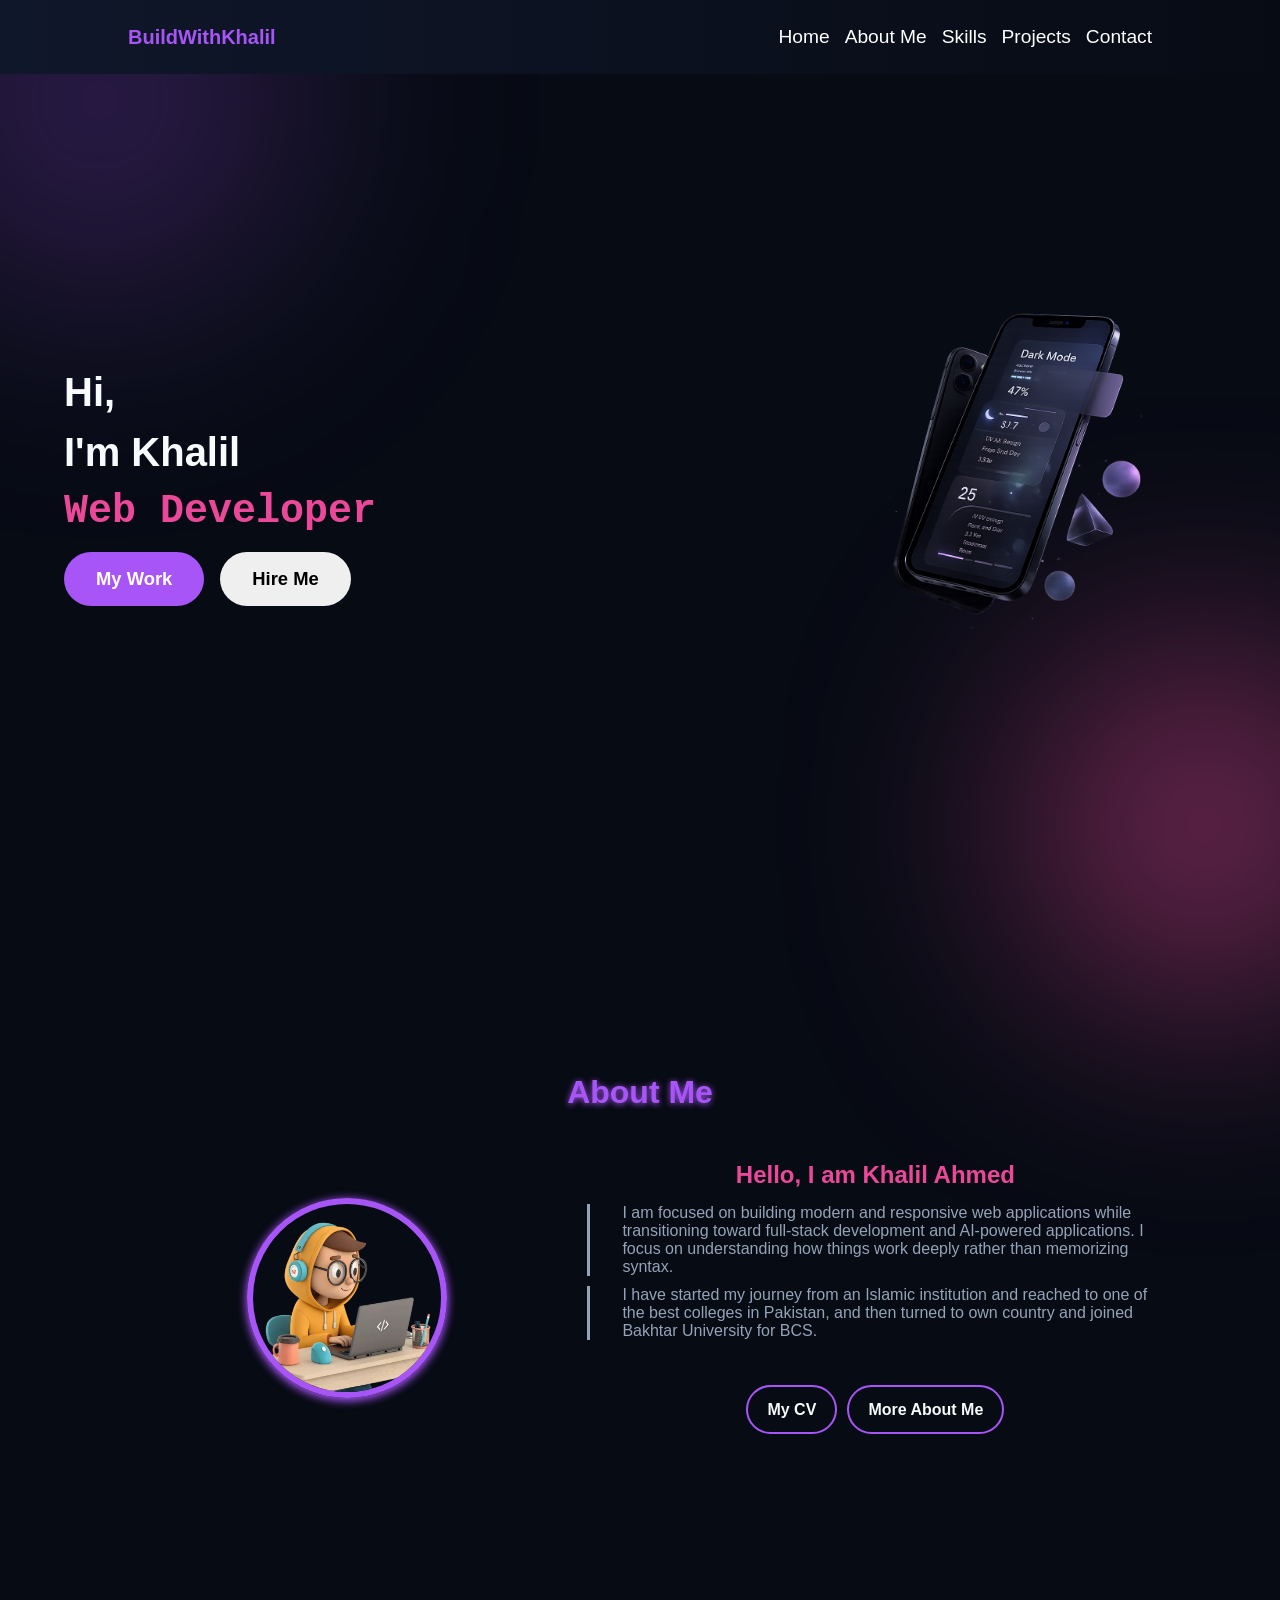
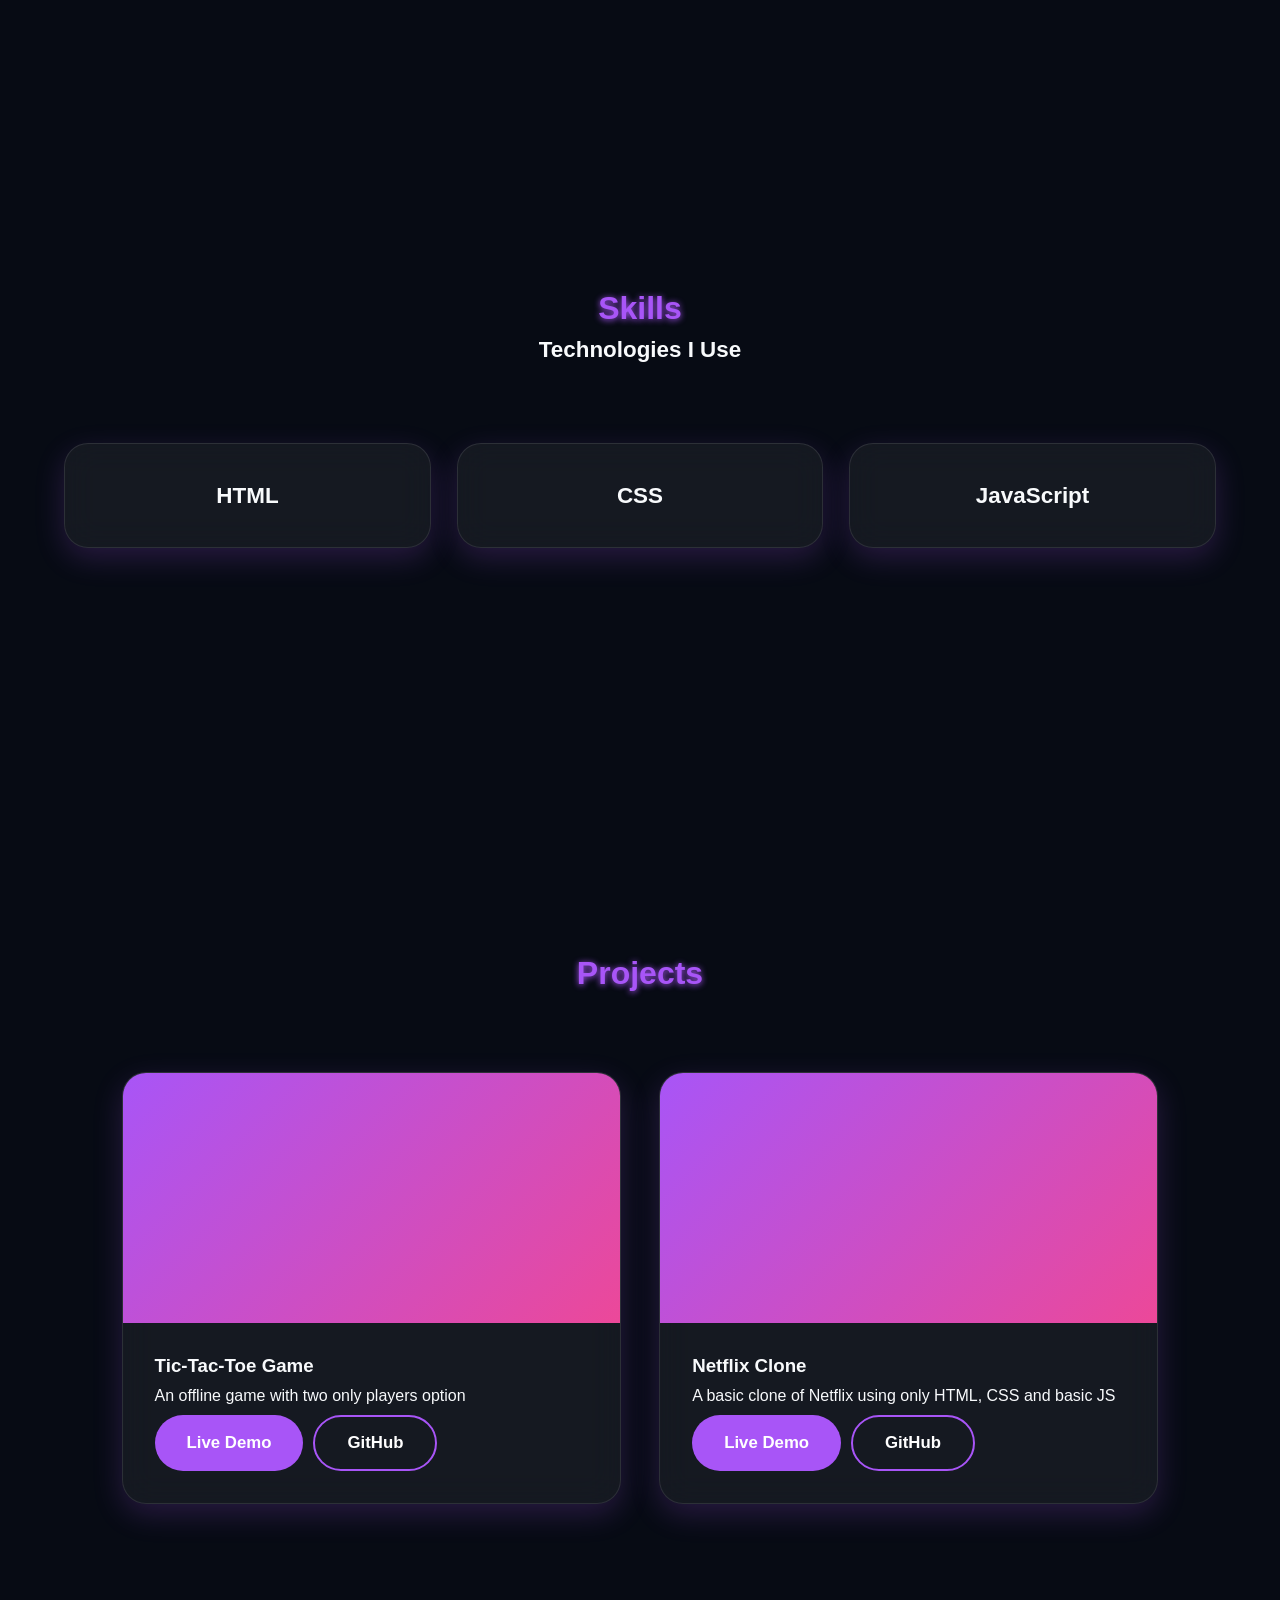
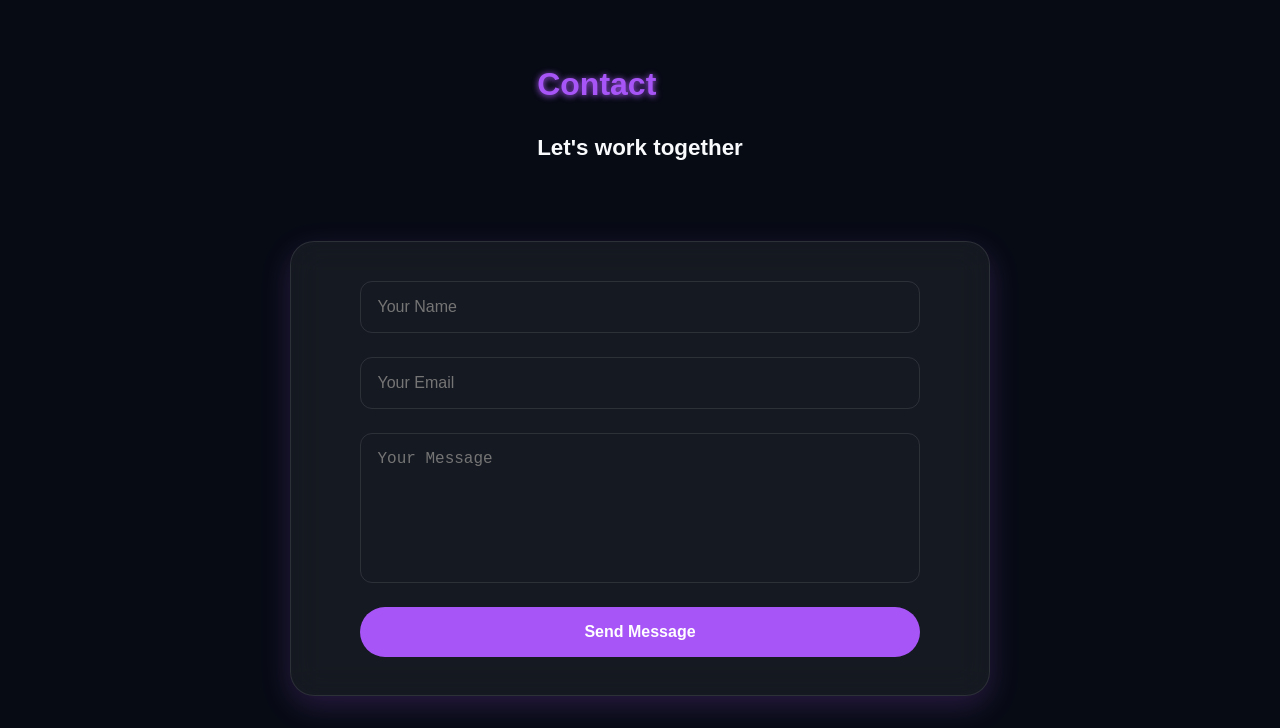
==== index.html @ 0a4b94e4 "Initial commit" ====
<!doctype html>
<html lang="en">
  <head>
    <meta charset="UTF-8" />
    <meta name="viewport" content="width=device-width, initial-scale=1.0" />
    <title>BuildWithKhalil</title>
    <link rel="stylesheet" href="style.css" />
    <link rel="stylesheet" href="utilities.css" />
    <script src="script.js" defer></script>
  </head>
  <body>
    <!-- Background Effects -->
    <div class="bg-orb orb-1"></div>
    <div class="bg-orb orb-2"></div>

    <!-- Navbar -->
    <nav>
      <div class="nav-container">
        <a href="#" class="logo">BuildWithKhalil</a>
        <div class="nav-links">
          <a href="#home">Home</a>
          <a href="#about">About Me</a>
          <a href="#skills">Skills</a>
          <a href="#projects">Projects</a>
          <a href="#contact">Contact</a>
        </div>
      </div>
    </nav>

    <!-- Hero Section -->
    <header class="hero-section section" id="home">
      <div id="heroTexts" class="hero-texts reveal-left">
        <h1>Hi,</h1>
        <h1>I'm Khalil</h1>
        <h1 class="developer">Web Developer</h1>
        <div class="hero-btns">
          <button id="myWorkBtn" type="button" class="btn primary-btn">
            My Work
          </button>
          <button id="hireMeBtn" type="button" class="btn outline-btn">
            Hire Me
          </button>
        </div>
      </div>
      <div class="hero-visuals">
        <figure id="heroImage" class="hero-image floating">
          <img src="assets/hero-mobile.png" alt="Phone-Mockup" />
        </figure>
      </div>
    </header>

    <main>
      <!-- About Section -->
      <section class="about-section section" id="about">
        <h1 class="section-title">About Me</h1>
        <div class="about-materials">
          <figure id="aboutImage" class="about-image">
            <img src="assets/animeprogrammer.webp" alt="My Photo" />
          </figure>
          <div id="aboutTexts" class="about-text">
            <h2>Hello, I am Khalil Ahmed</h2>
            <div class="about-para">
              <p>
                I am focused on building modern and responsive web applications
                while transitioning toward full-stack development and AI-powered
                applications. I focus on understanding how things work deeply
                rather than memorizing syntax.
              </p>
              <p>
                I have started my journey from an Islamic institution and
                reached to one of the best colleges in Pakistan, and then turned
                to own country and joined Bakhtar University for BCS.
              </p>
            </div>
            <div class="about-btns">
              <button class="myCV btn"><a href="#">My CV</a></button>
              <button class="moreAboutMe btn">
                <a href="#">More About Me</a>
              </button>
            </div>
          </div>
        </div>
      </section>

      <!-- Skills Section -->
      <section class="skills-section section" id="skills">
        <div class="skills-titles">
          <h1 class="section-title skill-section-title" id="skillSectionTitle">
            Skills
          </h1>
          <h2>Technologies I Use</h2>
        </div>
        <div class="skills-cards-container">
          <div class="glass-card skill-card"><h3>HTML</h3></div>
          <div class="glass-card skill-card"><h3>CSS</h3></div>
          <div class="glass-card skill-card"><h3>JavaScript</h3></div>
        </div>
      </section>

      <!-- Project Section -->
      <section class="project-section section" id="projects">
        <h1 class="section-title">Projects</h1>
        <div class="project-card-container">
          <!-- card-1 -->
          <article class="glass-card project-card">
            <figure class="project-image"></figure>
            <div class="project-content">
              <h3>Tic-Tac-Toe Game</h3>
              <p>An offline game with two only players option</p>
              <div class="project-buttons">
                <button class="btn primary-btn">Live Demo</button>
                <button class="btn secondary-btn">GitHub</button>
              </div>
            </div>
          </article>
          <!-- card-2 -->
          <article class="glass-card project-card">
            <figure class="project-image"></figure>
            <div class="project-content">
              <h3>Netflix Clone</h3>
              <p>A basic clone of Netflix using only HTML, CSS and basic JS</p>
              <div class="project-buttons">
                <button class="btn primary-btn">Live Demo</button>
                <button class="btn secondary-btn">GitHub</button>
              </div>
            </div>
          </article>
        </div>
      </section>

      <!-- Contact Section -->
      <section class="contact-section section" id="contact">
        <div class="contact-titles">
          <h1 class="section-title">Contact</h1>
          <h2>Let's work together</h2>
        </div>
        <form
          action="https://formspree.io/f/mvkpdlav"
          method="post"
          class="contact-form glass-card"
          id="contactForm"
        >
          <input name="name" type="text" placeholder="Your Name" required />
          <input name="email" type="email" placeholder="Your Email" required />
          <textarea
            name="message"
            placeholder="Your Message"
            required
          ></textarea>
          <input
            type="hidden"
            name="subject"
            value="new message from my portfolio"
          />
          <button type="submit" class="btn primary-btn" id="sendBtn">
            Send Message
          </button>
        </form>
      </section>
    </main>

    <!-- Footer -->
    <footer></footer>
  </body>
</html>
---- style.css ----
:root {
  --primary-bg: #070b14;
  --secondary-bg: #0f172a;
  --surface: rgba(255, 255, 255, 0.06);
  --primary: #a855f7;
  --primary-hover: #7521c4;
  --secondary: #ec4899;
  --primary-text: #f8fafc;
  --secondary-text: #94a3b8;
  --border: rgba(255, 255, 255, 0.1);
  --shadow: 0 10px 30px rgba(168, 85, 247, 0.2);
  --blur: blur(16px);
  --transition: 0.4s cubic-bezier(0.175, 0.885, 0.32, 1.275);
}

* {
  padding: 0;
  margin: 0;
  box-sizing: border-box;
}

html {
  scroll-behavior: smooth;
}

body {
  background-color: var(--primary-bg);
  color: var(--primary-text);
  font-family: Arial, Helvetica, sans-serif;
  overflow-x: hidden;
}

.bg-orb {
  position: fixed;
  border-radius: 50%;
  filter: blur(120px);
  z-index: -1;
}
.orb-1 {
  width: 400px;
  height: 400px;
  background: rgba(168, 85, 247, 0.25);
  top: -100px;
  left: -100px;
}
.orb-2 {
  width: 350px;
  height: 350px;
  background: rgba(236, 72, 153, 0.5);
  bottom: -100px;
  right: -100px;
}

/* Nav-bar */
nav {
  width: 100%;
  position: sticky;
  top: 0;
  z-index: 999;
  background: linear-gradient(to left, var(--primary-bg), var(--secondary-bg));
  backdrop-filter: var(--blur);
}
.nav-container {
  width: min(1200px, 90%);
  margin-inline: auto;
  padding: 1rem 0;
  display: flex;
  align-items: center;
  justify-content: space-between;
}
.logo {
  text-decoration: none;
  font-size: 1.05rem;
  font-weight: 500;
  color: var(--primary);
}
.nav-links {
  font-size: 1rem;
  display: flex;
  gap: 6px;
}
.nav-links a {
  color: white;
  text-decoration: none;
  transition: var(--transition);
}
nav .nav-links a:hover {
  color: var(--primary);
}

/* header {
  background:
    radial-gradient(circle at 0% 0%, var(--secondary-bg), transparent 20%),
    radial-gradient(circle at 100% 50%, var(--secondary-bg), transparent 35%),
    linear-gradient(135deg, #0b0b12, #0a0a18);
} */

/* Hero-Section */
.hero-section {
  min-height: calc(100vh - 80px);
  display: flex;
  flex-direction: column;
  align-items: center;
  justify-content: space-between;
  gap: clamp(2rem, 6vw, 6rem);
}
.hero-texts {
  opacity: 0;
  transform: translateX(-120px);
  transition: 1s ease;
}
.hero-texts.active {
  opacity: 1;
  transform: translateX(0);
}
.hero-texts h1 {
  font-size: clamp(2.5rem, 3vw, 4rem);
  line-height: 1.5;
}
.hero-texts .developer {
  font-family: "Courier New", Courier, monospace;
  color: var(--secondary);
}

.hero-btns {
  margin-top: 10px;
  display: flex;
  gap: 1rem;
}

.hero-visuals {
  flex: 0 1 clamp(260px, 35vw, 400px);
}
.hero-image {
  width: 100%;
  margin: 0;
}
.hero-image img {
  display: block;
  width: 100%;
  height: auto;
}

.hero-image.active {
  opacity: 1;
  transform: translateX(0);
}

main {
  display: flex;
  align-items: center;
  justify-content: center;
  flex-direction: column;
}

/* About Section */
.about-section {
  min-height: 90vh;
  /* background: linear-gradient(
    45deg,
    var(--secondary-bg),
    var(--primary-bg),
    var(--primary-bg)
  ); */
  display: flex;
  align-items: center;
  justify-content: center;
  flex-direction: column;
  gap: 30px;
}
.about-section .about-materials {
  width: 100%;
  display: flex;
  align-items: center;
  justify-content: center;
  flex-direction: column;
  gap: 10px;
}
.about-materials .about-image {
  width: 100%;
  display: flex;
  align-items: center;
  justify-content: center;
  transform: translateX(-100px);
  opacity: 0;
  transition: 1s ease;
}
.about-materials .about-image.active {
  opacity: 1;
  transform: translateX(0);
}
.about-image img {
  border: 6px solid var(--primary);
  border-radius: 50%;
  width: 200px;
  height: 200px;
  box-shadow: 0px 2px 8px 1px var(--primary);
}
.about-materials .about-text {
  width: 50%;
  padding-top: 25px;
  display: flex;
  flex-direction: column;
  align-items: center;
  justify-content: center;
  gap: 15px;
  transform: translateX(100px);
  opacity: 0;
  transition: 1s ease;
}
.about-text.active {
  opacity: 1;
  transform: translateX(0);
}
.about-text h2 {
  color: var(--secondary);
  display: flex;
  align-items: center;
  justify-content: center;
  flex-direction: column;
}
.about-text .about-para {
  display: flex;
  align-items: center;
  justify-content: center;
  flex-direction: column;
  gap: 10px;
}
.about-text .about-para p {
  color: var(--secondary-text);
  align-self: flex-start;
  padding-left: 2rem;
  border-left: 3px solid var(--secondary-text);
}
.about-text .about-btns {
  width: 100%;
  padding-top: 30px;
  display: flex;
  align-items: center;
  justify-content: center;
  gap: 10px;
  flex-direction: column;
}
.about-btns button {
  padding: 0.8rem 1.19rem;
  border: 2px solid var(--primary);
  background-color: transparent;
}
.about-btns button:hover {
  background-color: rgba(168, 85, 247, 0.1);
}
.about-btns button a {
  text-decoration: none;
  font-size: 1rem;
  color: var(--primary-text);
  font-weight: bold;
}

/* Skills Section */
.skills-section {
  min-height: 90vh;
  display: flex;
  align-items: center;
  justify-content: center;
  gap: 5rem;
  flex-direction: column;
}
.skills-titles {
  display: flex;
  align-items: center;
  justify-content: center;
  flex-direction: column;
  gap: 10px;
}
.skills-section h2 {
  font-weight: bolder;
  font-size: 1.4rem;
}

.skills-cards-container {
  width: 100%;
  display: grid;
  grid-template-columns: repeat(3, 1fr);
  gap: clamp(1rem, 2vw, 2rem);
}
.skill-card {
  text-align: center;
  font-size: 1.2rem;
  font-weight: 600;
  padding: clamp(1rem, 3vw, 3rem);
  transition: 0.4s ease;
}
.skill-card:hover {
  transform: translateY(-10px);
}

/* Projects Section */
.project-section {
  min-height: 90vh;
  display: flex;
  align-items: center;
  justify-content: center;
  flex-direction: column;
  gap: 5rem;
}
.project-card-container {
  width: 90%;
  display: grid;
  gap: clamp(1rem, 3vw, 3rem);
}
.project-card {
  overflow: hidden;
}
.project-card-container figure {
  background: linear-gradient(135deg, var(--primary), var(--secondary));
  height: 250px;
}
.project-content {
  padding: 2rem;
  display: flex;
  justify-content: center;
  gap: 10px;
  flex-direction: column;
}
.project-buttons {
  display: flex;
  gap: 10px;
}

/* Contact Section */
.contact-section {
  display: flex;
  align-items: center;
  justify-content: center;
  flex-direction: column;
  gap: 5rem;
}
.contact-titles {
  display: flex;
  flex-direction: column;
  gap: 2rem;
}
.contact-titles h2 {
  font-size: 1.4rem;
  font-weight: bolder;
}
.contact-form {
  width: min(700px, 100%);
  margin-inline: auto;
  display: flex;
  align-items: center;
  justify-content: center;
  flex-direction: column;
  gap: 1.5rem;
  padding: clamp(2rem, 3vw, 3rem);
}
.contact-form input,
textarea {
  font-size: 1rem;
  width: 90%;
  background: transparent;
  border: 1px solid var(--border);
  padding: 1rem;
  border-radius: 12px;
  color: var(--primary-text);
}
.contact-form textarea {
  min-height: 150px;
  resize: none;
}
.contact-form button {
  width: 90%;
  font-size: 1rem;
}

/* Tablets */
@media screen and (452px <= width <= 768px) {
  /* navbar */
  .nav-container {
    padding: 1.2rem 5%;
  }
  .logo {
    font-size: 1.1rem;
    font-weight: 600;
  }
  .nav-links {
    font-size: 1.05rem;
    display: flex;
    gap: 10px;
  }
  /* hero */
  .hero-btns button {
    font-size: 1.05rem;
  }
  .hero-image {
    height: 480px;
    width: 340px;
  }
  .hero-image img {
    height: 100%;
    width: 100%;
  }
}
/* Laptops */
@media screen and (769px <= width <= 1024px) {
  body {
    background-color: var(--primary-bg);
    color: var(--primary-text);
    font-family: Arial, Helvetica, sans-serif;
    overflow-x: visible;
  }
  .nav-container {
    padding: 1.4rem 5%;
  }
  .logo {
    font-size: 1.2rem;
    font-weight: 650;
  }
  .nav-links {
    font-size: 1.1rem;
    display: flex;
    gap: 12px;
  }

  /* Hero-Section */
  .hero-section {
    display: flex;
    flex-direction: row;
    align-items: center;
    justify-content: space-evenly;
  }
  .hero-texts {
    font-size: 1.1rem;
    flex: 1;
    min-width: 0;
  }
  .hero-btns button {
    font-size: 1.1rem;
  }
  .hero-visuals {
    flex: 0 1 clamp(260px, 35vw, 400px);
  }
  .hero-image {
    width: 100%;
    margin: 0;
  }
  .hero-image img {
    display: block;
    width: 100%;
    height: auto;
  }
  /* About Section */
  .about-section {
    min-height: 80vh;
  }
  .section-title {
    font-size: 2.1rem;
  }
  .about-section .about-materials {
    width: 100%;
    padding-top: 20px;
    display: flex;
    align-items: center;
    justify-content: center;
    flex-direction: row;
  }
  .about-materials .about-image {
    width: 40%;
    /* height: 60%; */
    display: flex;
    align-items: center;
    justify-content: center;
    /* transform: translateX(-100px);
    opacity: 0;
    animation: 5s ease; */
  }
  .about-materials .about-text {
    width: 50%;
    /* height: 60%; */
    display: flex;
    flex-direction: column;
    align-items: center;
    justify-content: center;
    gap: 15px;
  }
  .about-text .about-btns {
    flex-direction: row;
  }
  /* Project section */
  .project-card-container {
    grid-template-columns: repeat(2, 1fr);
  }
}
/* Screens */
@media screen and (width >= 1025px) {
  .nav-container {
    padding: 1.6rem 5%;
  }
  .logo {
    font-size: 1.25rem;
    font-weight: 700;
  }
  .nav-links {
    font-size: 1.2rem;
    display: flex;
    gap: 15px;
  }
  /* Hero-Section */
  .hero-section {
    max-height: 100vh;
    width: 100%;
    display: flex;
    flex-direction: row;
    justify-content: space-evenly;
  }

  .hero-texts {
    font-size: 1.2rem;
    flex: 1;
    min-width: 0;
  }
  .hero-btns button {
    font-size: 1.15rem;
  }
  .hero-image {
    width: 100%;
    margin: 0;
  }
  .hero-image img {
    display: block;
    width: 100%;
    height: auto;
  }
  /* About Section */
  .about-section {
    min-height: 80vh;
  }
  .section-title {
    font-size: 2.1rem;
  }
  .about-section .about-materials {
    width: 100%;
    padding-top: 20px;
    display: flex;
    align-items: center;
    justify-content: center;
    flex-direction: row;
  }
  .about-materials .about-image {
    width: 40%;
    display: flex;
    align-items: center;
    justify-content: center;
    /* transform: translateX(-100px);
    opacity: 0;
    animation: 5s ease; */
  }
  .about-materials .about-text {
    padding-top: 0;
    width: 50%;
    display: flex;
    flex-direction: column;
    align-items: center;
    justify-content: center;
    gap: 15px;
  }
  .about-text .about-btns {
    flex-direction: row;
  }
  /* Project section */
  .project-card-container {
    grid-template-columns: repeat(2, 1fr);
  }
}
---- utilities.css ----
.section {
  width: min(1200px, 90%);
  padding: 2rem 0;
  margin-inline: auto;
}

/* Buttons */
.btn {
  cursor: pointer;
  border: none;
  padding: 1rem 2rem;
  border-radius: 999px;
  font-size: 1.05rem;
  font-weight: 600;
  transition: var(--transition);
}
.primary-btn {
  background-color: var(--primary);
  color: white;
}
.primary-btn:hover {
  background-color: var(--primary-hover);
  transform: translateY(-4px);
}
.secondary-btn {
  border: 2px solid var(--primary);
  background-color: transparent;
  color: white;
}
.secondary-btn:hover {
  background-color: rgba(168, 85, 247, 0.1);
}

/* Section Titles */
.section-title {
  color: var(--primary);
  font-size: 2em;
  text-shadow: 0px 1px 6px var(--primary);
}

/* Glass Cards */
.glass-card {
  background-color: var(--surface);
  border: 1px solid var(--border);
  backdrop-filter: var(--blur);
  box-shadow: var(--shadow);
  border-radius: 24px;
  transform: translateY(100px);
  opacity: 0;
  transition: all 2s ease;
}
.glass-card.active {
  transform: translateY(0);
  opacity: 1;
}
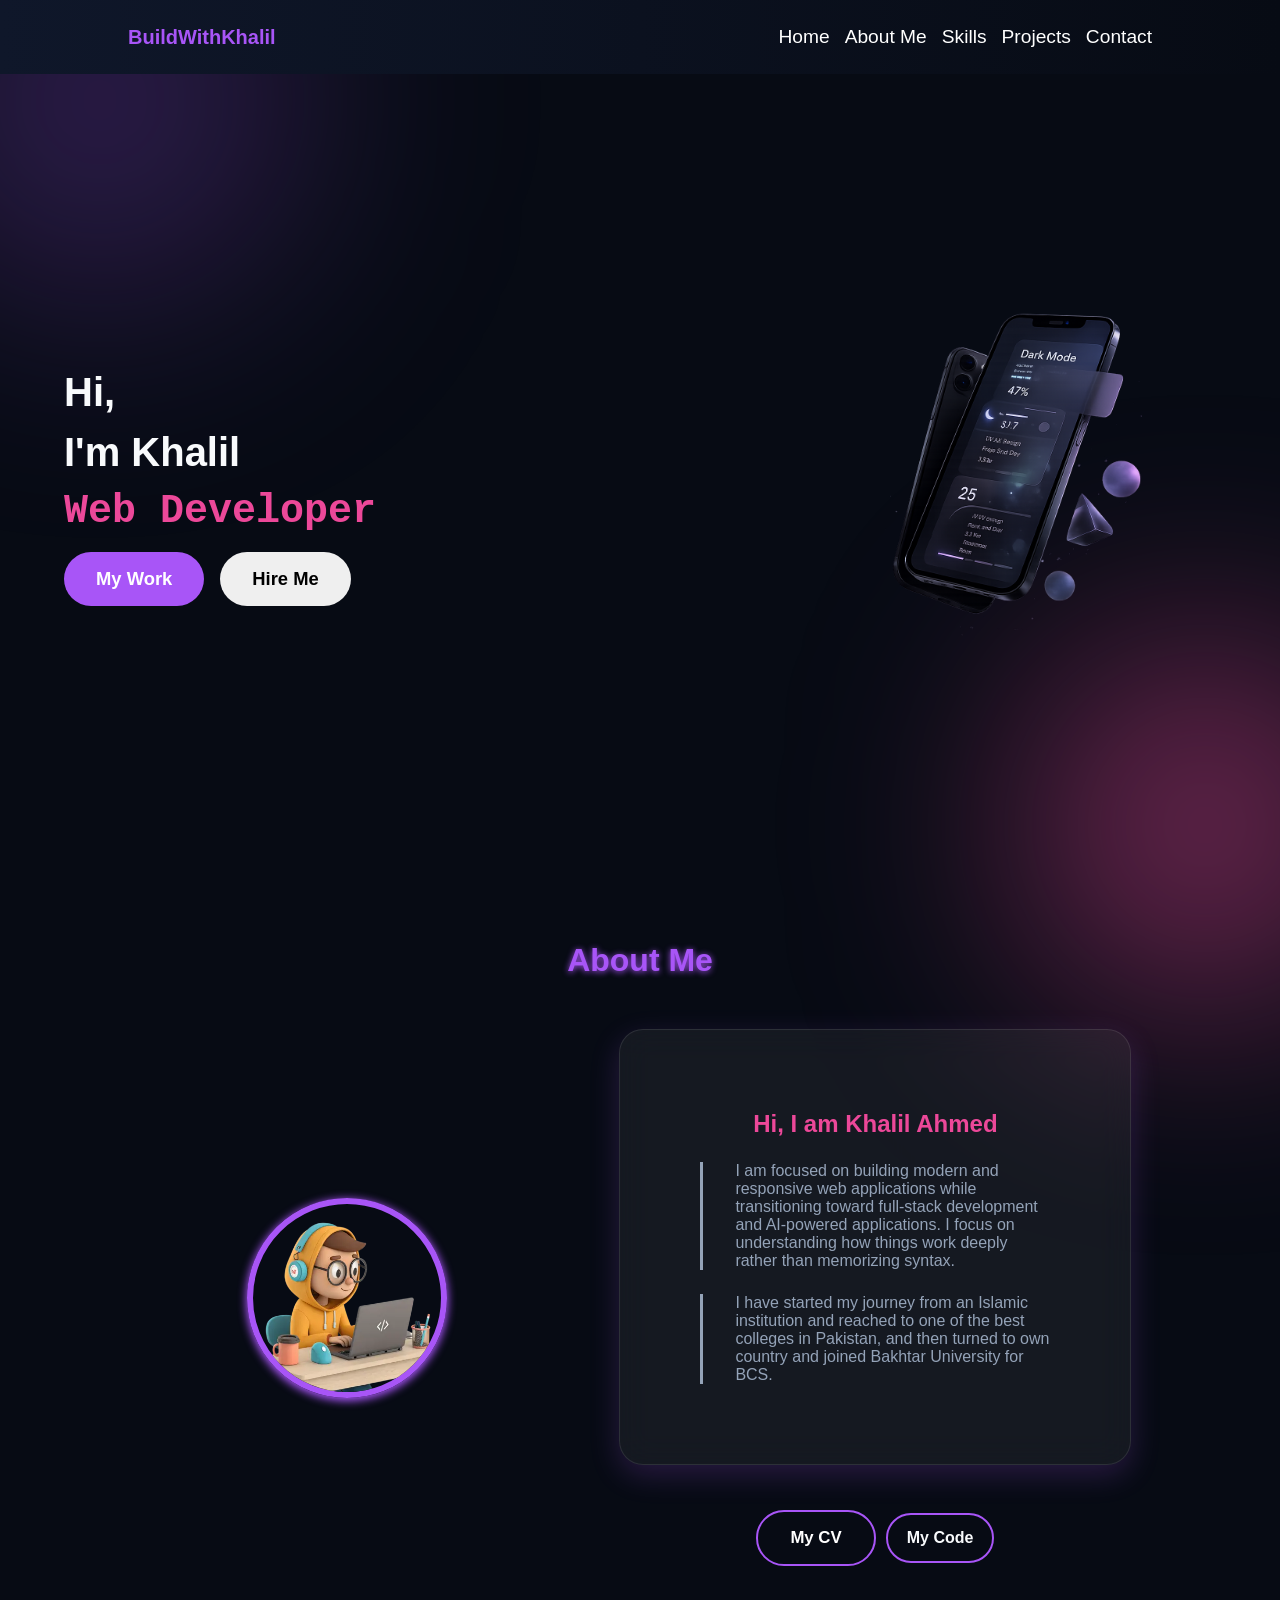
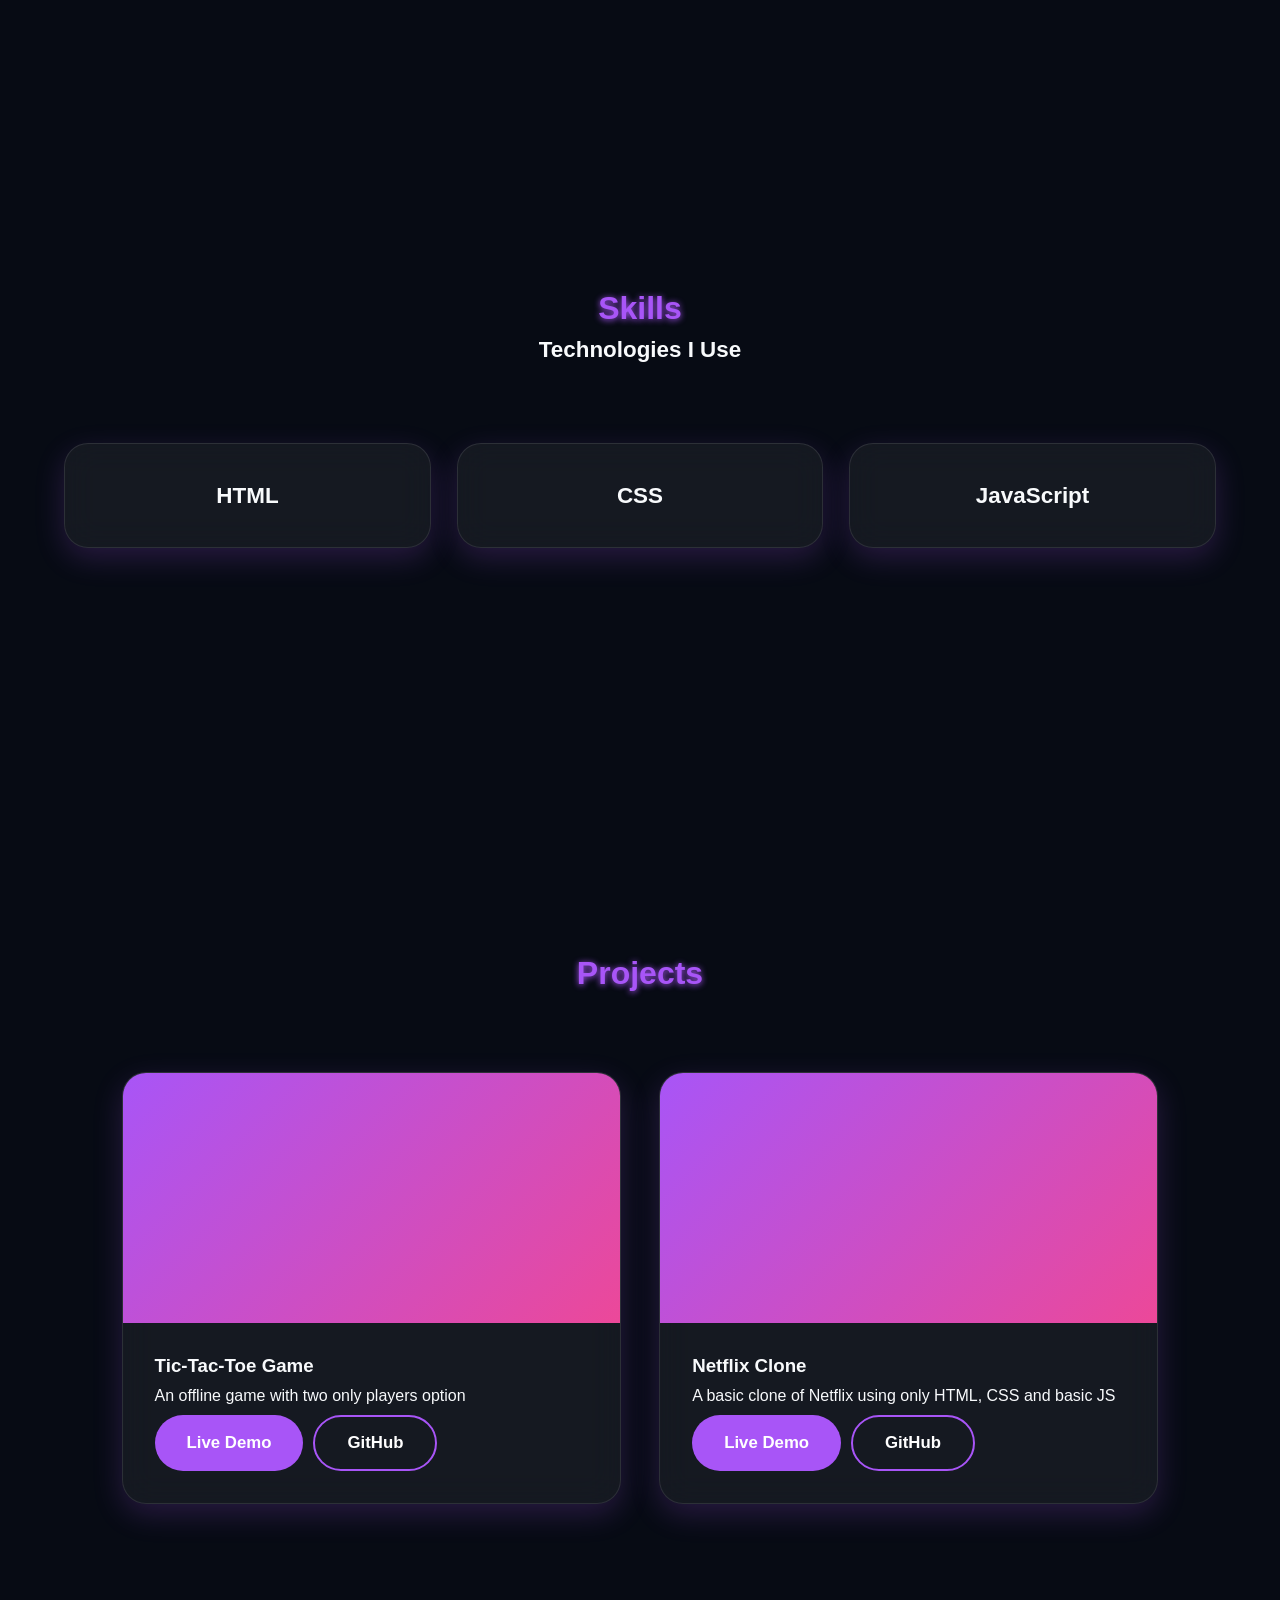
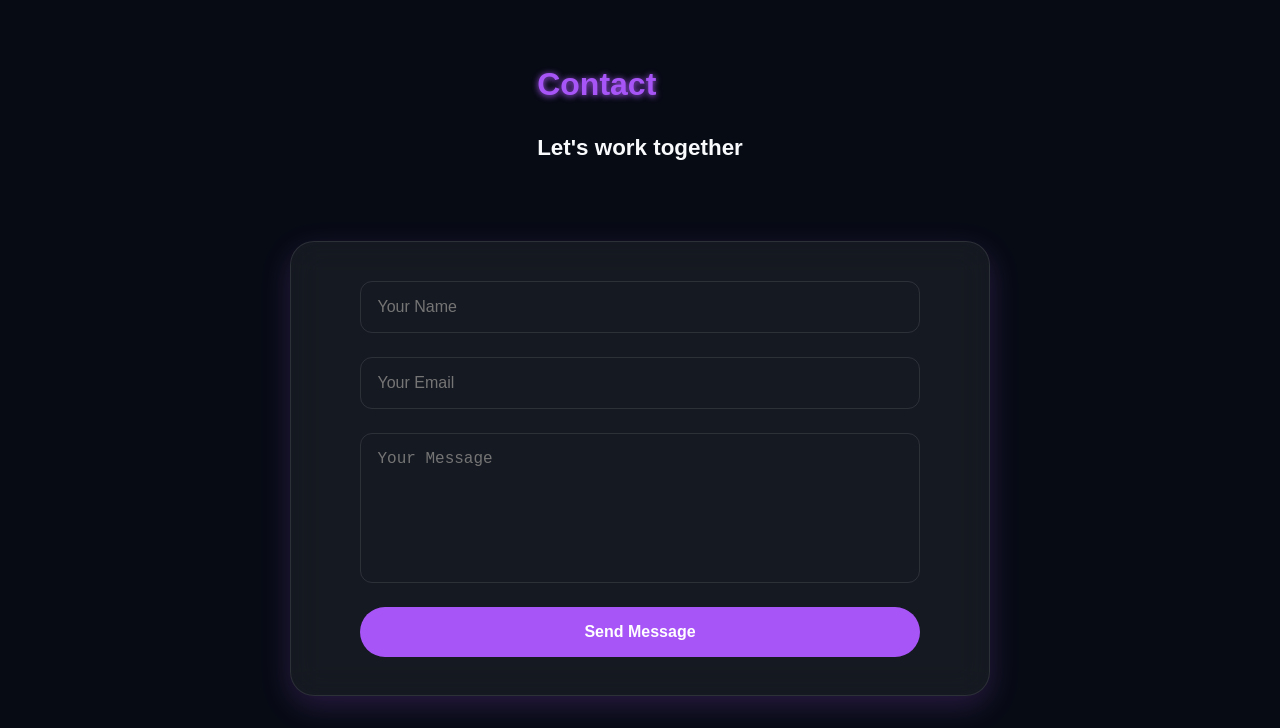
==== commit 0cf13aff: "Assigning links to buttons" ====
--- a/index.html
+++ b/index.html
@@ -58,8 +58,8 @@
             <img src="assets/animeprogrammer.webp" alt="My Photo" />
           </figure>
           <div id="aboutTexts" class="about-text">
-            <h2>Hello, I am Khalil Ahmed</h2>
-            <div class="about-para">
+            <div class="about-para glass-card">
+              <h2>Hi, I am Khalil Ahmed</h2>
               <p>
                 I am focused on building modern and responsive web applications
                 while transitioning toward full-stack development and AI-powered
@@ -73,9 +73,9 @@
               </p>
             </div>
             <div class="about-btns">
-              <button class="myCV btn"><a href="#">My CV</a></button>
-              <button class="moreAboutMe btn">
-                <a href="#">More About Me</a>
+              <a href="./myCV.pdf" rel="noonpener noreferrer" class="btn secondary-btn">My CV</a>
+              <button class="secondary-btn btn">
+                <a href="https://github.com/khalilahmed789">My Code</a>
               </button>
             </div>
           </div>
@@ -108,8 +108,8 @@
               <h3>Tic-Tac-Toe Game</h3>
               <p>An offline game with two only players option</p>
               <div class="project-buttons">
-                <button class="btn primary-btn">Live Demo</button>
-                <button class="btn secondary-btn">GitHub</button>
+                <button class="btn primary-btn"><a href="https://tic-tac-toc-game-seven.vercel.app/">Live Demo</a></button>
+                <button class="btn secondary-btn"><a href="https://github.com/khalilahmed789/Tic-Tac-Toc-Game/tree/main">GitHub</a></button>
               </div>
             </div>
           </article>
@@ -120,8 +120,8 @@
               <h3>Netflix Clone</h3>
               <p>A basic clone of Netflix using only HTML, CSS and basic JS</p>
               <div class="project-buttons">
-                <button class="btn primary-btn">Live Demo</button>
-                <button class="btn secondary-btn">GitHub</button>
+                <button class="btn primary-btn"><a href="liveDemo.html">Live Demo</a></button>
+                <button class="btn secondary-btn"><a href="https://github.com/khalilahmed789/Netflic-Clone">GitHub</a></button>
               </div>
             </div>
           </article>
--- a/style.css
+++ b/style.css
@@ -88,13 +88,6 @@
   color: var(--primary);
 }
 
-/* header {
-  background:
-    radial-gradient(circle at 0% 0%, var(--secondary-bg), transparent 20%),
-    radial-gradient(circle at 100% 50%, var(--secondary-bg), transparent 35%),
-    linear-gradient(135deg, #0b0b12, #0a0a18);
-} */
-
 /* Hero-Section */
 .hero-section {
   min-height: calc(100vh - 80px);
@@ -156,12 +149,6 @@
 /* About Section */
 .about-section {
   min-height: 90vh;
-  /* background: linear-gradient(
-    45deg,
-    var(--secondary-bg),
-    var(--primary-bg),
-    var(--primary-bg)
-  ); */
   display: flex;
   align-items: center;
   justify-content: center;
@@ -212,19 +199,17 @@
   opacity: 1;
   transform: translateX(0);
 }
+.about-text .about-para {
+  display: flex;
+  align-items: center;
+  justify-content: center;
+  flex-direction: column;
+  gap: 1.5rem;
+  padding: 5rem;
+  width: 70vw;
+}
 .about-text h2 {
   color: var(--secondary);
-  display: flex;
-  align-items: center;
-  justify-content: center;
-  flex-direction: column;
-}
-.about-text .about-para {
-  display: flex;
-  align-items: center;
-  justify-content: center;
-  flex-direction: column;
-  gap: 10px;
 }
 .about-text .about-para p {
   color: var(--secondary-text);
@@ -243,11 +228,6 @@
 }
 .about-btns button {
   padding: 0.8rem 1.19rem;
-  border: 2px solid var(--primary);
-  background-color: transparent;
-}
-.about-btns button:hover {
-  background-color: rgba(168, 85, 247, 0.1);
 }
 .about-btns button a {
   text-decoration: none;
@@ -470,9 +450,6 @@
     display: flex;
     align-items: center;
     justify-content: center;
-    /* transform: translateX(-100px);
-    opacity: 0;
-    animation: 5s ease; */
   }
   .about-materials .about-text {
     width: 50%;
@@ -482,6 +459,9 @@
     align-items: center;
     justify-content: center;
     gap: 15px;
+  }
+  .about-text .about-para {
+    width: 40vw;
   }
   .about-text .about-btns {
     flex-direction: row;
@@ -551,9 +531,6 @@
     display: flex;
     align-items: center;
     justify-content: center;
-    /* transform: translateX(-100px);
-    opacity: 0;
-    animation: 5s ease; */
   }
   .about-materials .about-text {
     padding-top: 0;
@@ -564,6 +541,9 @@
     justify-content: center;
     gap: 15px;
   }
+  .about-text .about-para {
+    width: 40vw;
+  }
   .about-text .about-btns {
     flex-direction: row;
   }
--- a/utilities.css
+++ b/utilities.css
@@ -30,6 +30,11 @@
 .secondary-btn:hover {
   background-color: rgba(168, 85, 247, 0.1);
 }
+a{
+  text-decoration: none;
+  color: white;
+}
+
 
 /* Section Titles */
 .section-title {
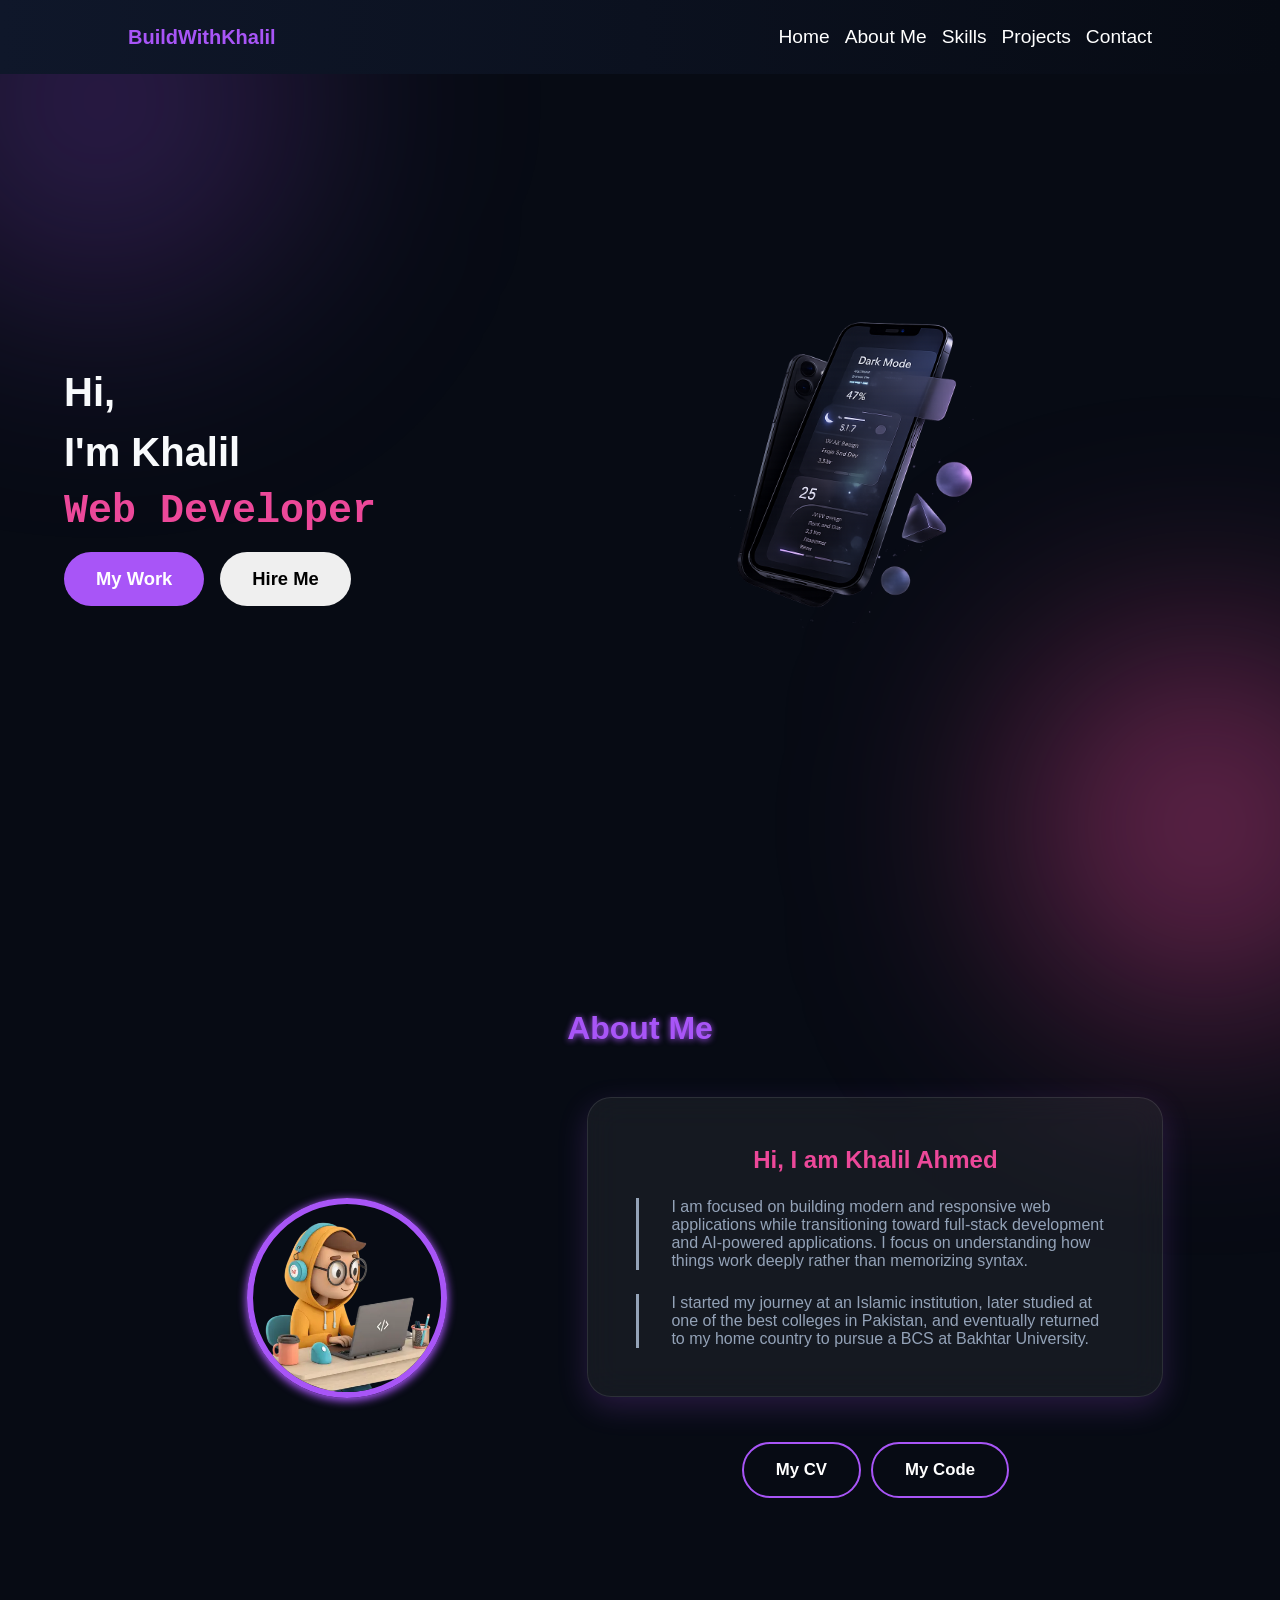
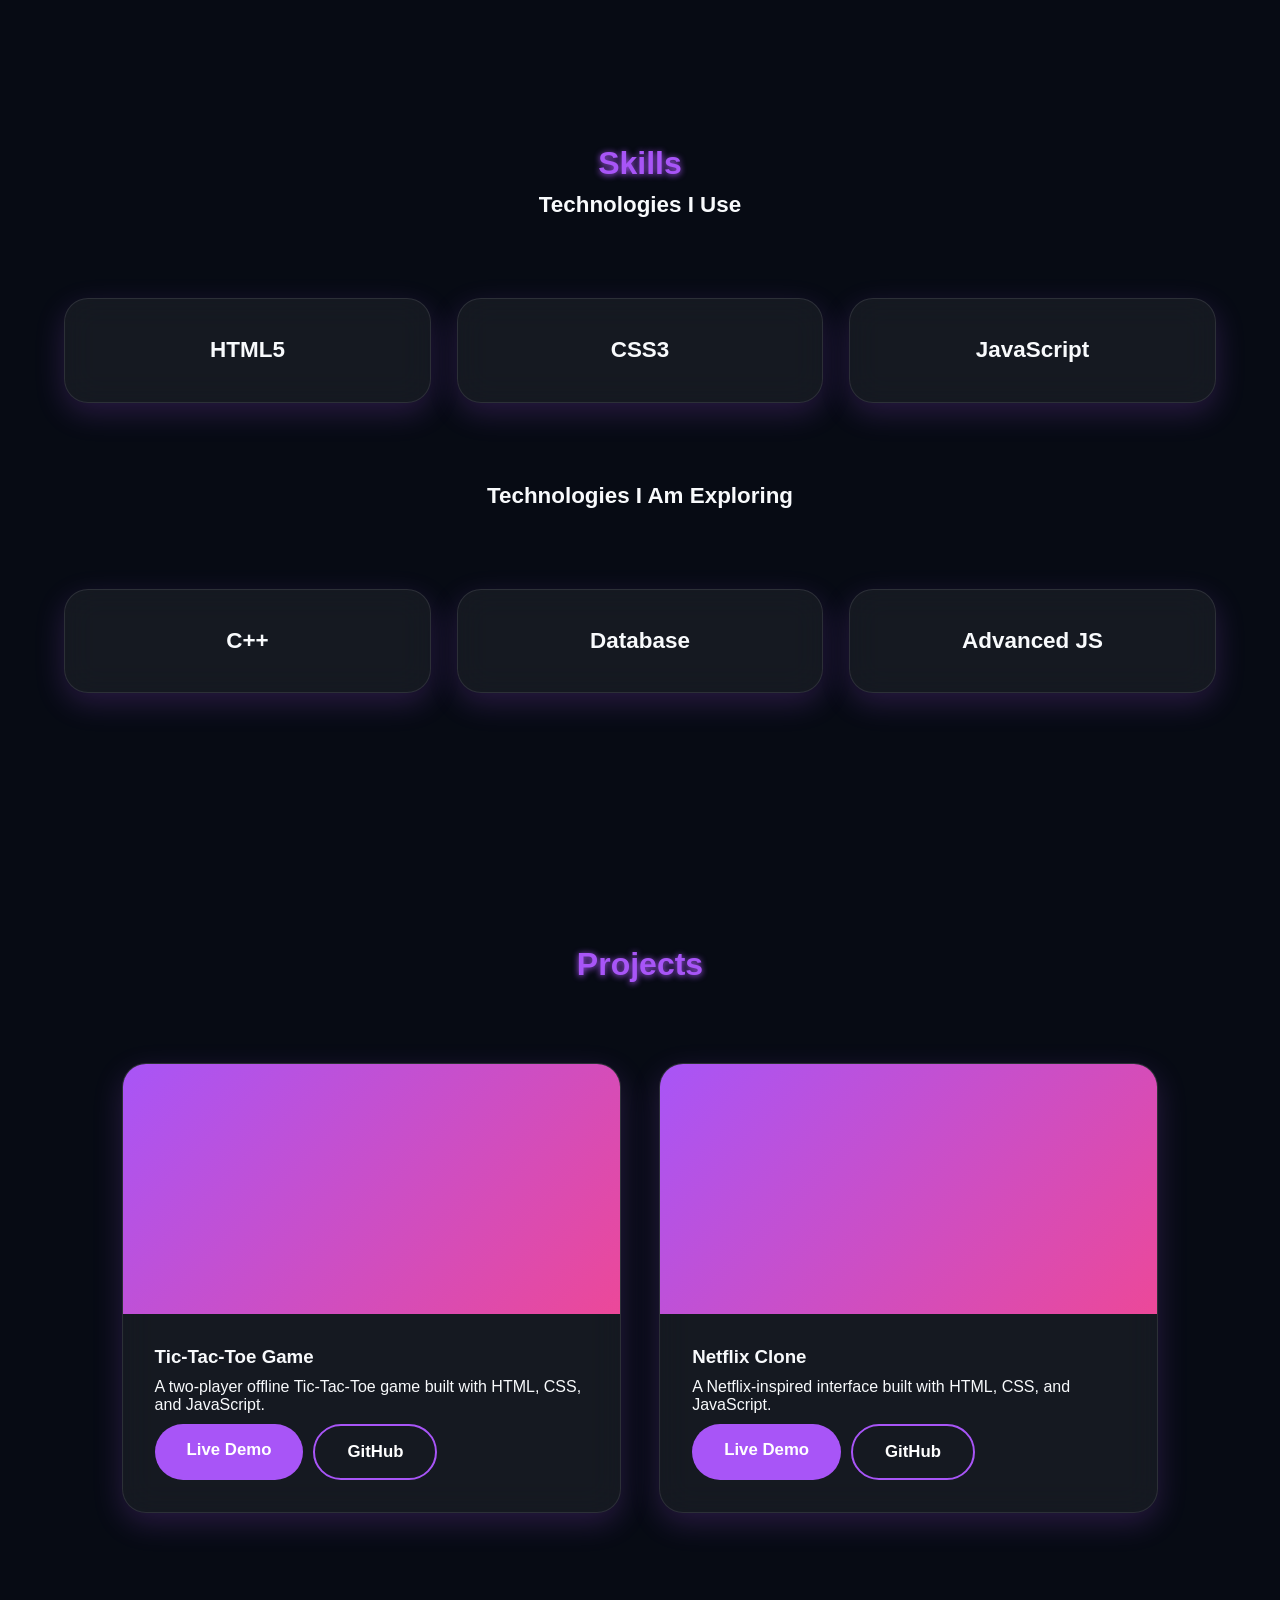
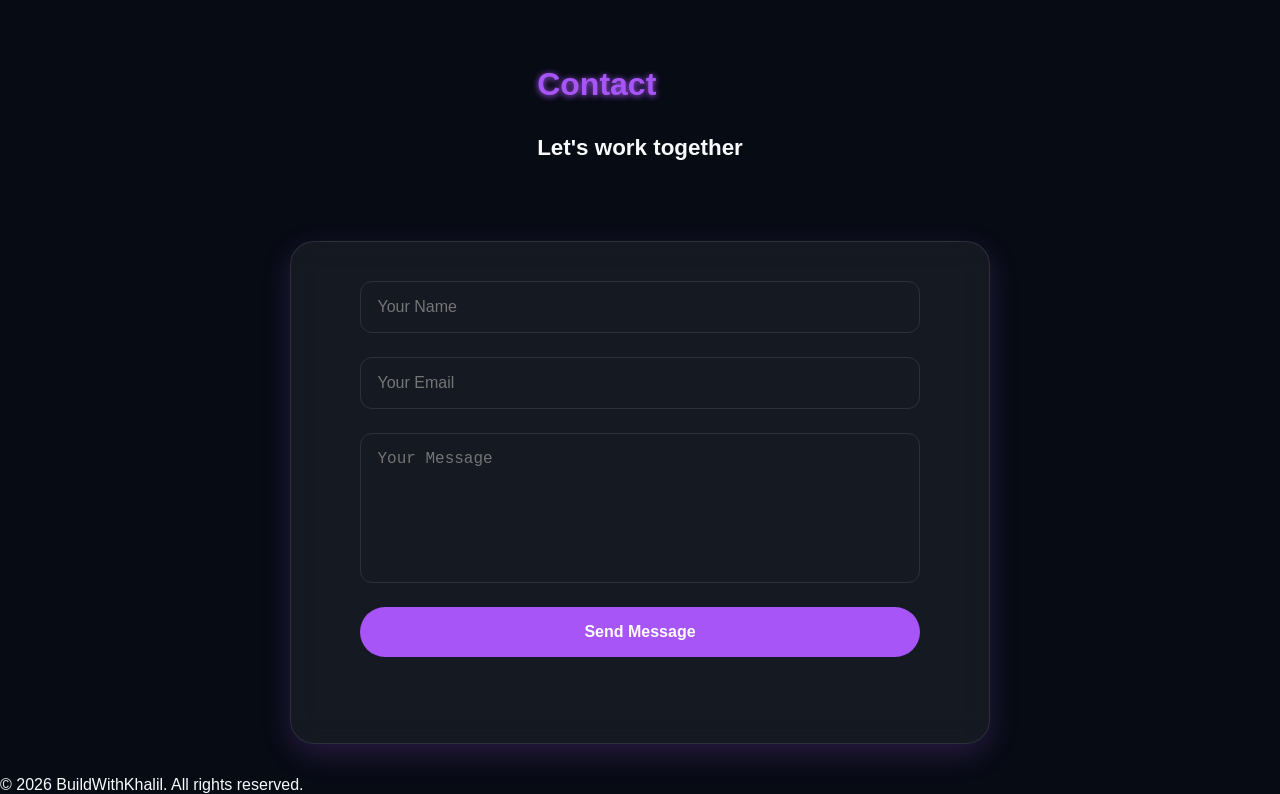
==== commit aa80180c: "last improvment" ====
--- a/index.html
+++ b/index.html
@@ -29,7 +29,7 @@
 
     <!-- Hero Section -->
     <header class="hero-section section" id="home">
-      <div id="heroTexts" class="hero-texts reveal-left">
+      <div id="heroTexts" class="hero-texts">
         <h1>Hi,</h1>
         <h1>I'm Khalil</h1>
         <h1 class="developer">Web Developer</h1>
@@ -43,7 +43,7 @@
         </div>
       </div>
       <div class="hero-visuals">
-        <figure id="heroImage" class="hero-image floating">
+        <figure id="heroImage" class="hero-image">
           <img src="assets/hero-mobile.png" alt="Phone-Mockup" />
         </figure>
       </div>
@@ -66,17 +66,26 @@
                 applications. I focus on understanding how things work deeply
                 rather than memorizing syntax.
               </p>
-              <p>
-                I have started my journey from an Islamic institution and
-                reached to one of the best colleges in Pakistan, and then turned
-                to own country and joined Bakhtar University for BCS.
-              </p>
+              <p>I started my journey at an Islamic institution, later studied at
+one of the best colleges in Pakistan, and eventually returned to
+my home country to pursue a BCS at Bakhtar University.</p>
             </div>
             <div class="about-btns">
-              <a href="./myCV.pdf" rel="noonpener noreferrer" class="btn secondary-btn">My CV</a>
-              <button class="secondary-btn btn">
-                <a href="https://github.com/khalilahmed789">My Code</a>
-              </button>
+              <a 
+              href="./myCV.pdf"
+              target="_blank"
+              rel="noonpener noreferrer"
+              class="btn secondary-btn">
+              My CV
+            </a>
+                <a
+  href="https://github.com/khalilahmed789"
+  class="btn secondary-btn"
+  target="_blank"
+  rel="noopener noreferrer"
+>
+  My Code
+</a>
             </div>
           </div>
         </div>
@@ -91,9 +100,15 @@
           <h2>Technologies I Use</h2>
         </div>
         <div class="skills-cards-container">
-          <div class="glass-card skill-card"><h3>HTML</h3></div>
-          <div class="glass-card skill-card"><h3>CSS</h3></div>
+          <div class="glass-card skill-card"><h3>HTML5</h3></div>
+          <div class="glass-card skill-card"><h3>CSS3</h3></div>
           <div class="glass-card skill-card"><h3>JavaScript</h3></div>
+        </div>
+          <h2>Technologies I Am Exploring</h2>
+        <div class="skills-cards-container">
+          <div class="glass-card skill-card"><h3>C++</h3></div>
+          <div class="glass-card skill-card"><h3>Database</h3></div>
+          <div class="glass-card skill-card"><h3>Advanced JS</h3></div>
         </div>
       </section>
 
@@ -106,11 +121,25 @@
             <figure class="project-image"></figure>
             <div class="project-content">
               <h3>Tic-Tac-Toe Game</h3>
-              <p>An offline game with two only players option</p>
+              <p>A two-player offline Tic-Tac-Toe game built with HTML, CSS, and JavaScript.</p>
               <div class="project-buttons">
-                <button class="btn primary-btn"><a href="https://tic-tac-toc-game-seven.vercel.app/">Live Demo</a></button>
-                <button class="btn secondary-btn"><a href="https://github.com/khalilahmed789/Tic-Tac-Toc-Game/tree/main">GitHub</a></button>
-              </div>
+                <a
+  href="https://tic-tac-toc-game-seven.vercel.app/"
+  class="btn primary-btn"
+  target="_blank"
+  rel="noopener noreferrer"
+>
+  Live Demo
+</a>
+
+<a
+  href="https://github.com/khalilahmed789/Tic-Tac-Toc-Game/tree/main"
+  class="btn secondary-btn"
+  target="_blank"
+  rel="noopener noreferrer"
+>
+  GitHub
+</a>
             </div>
           </article>
           <!-- card-2 -->
@@ -118,10 +147,25 @@
             <figure class="project-image"></figure>
             <div class="project-content">
               <h3>Netflix Clone</h3>
-              <p>A basic clone of Netflix using only HTML, CSS and basic JS</p>
+              <p>A Netflix-inspired interface built with HTML, CSS, and JavaScript.</p>
               <div class="project-buttons">
-                <button class="btn primary-btn"><a href="liveDemo.html">Live Demo</a></button>
-                <button class="btn secondary-btn"><a href="https://github.com/khalilahmed789/Netflic-Clone">GitHub</a></button>
+               <a
+  href="./liveDemo.html"
+  class="btn primary-btn"
+  target="_blank"
+  rel="noopener noreferrer"
+>
+  Live Demo
+</a>
+
+<a
+  href="https://github.com/khalilahmed789/Netflix-Clone"
+  class="btn secondary-btn"
+  target="_blank"
+  rel="noopener noreferrer"
+>
+  GitHub
+</a>
               </div>
             </div>
           </article>
@@ -155,11 +199,14 @@
           <button type="submit" class="btn primary-btn" id="sendBtn">
             Send Message
           </button>
+          <p id="formStatus" aria-live="polite"></p>
         </form>
       </section>
     </main>
 
     <!-- Footer -->
-    <footer></footer>
+    <footer>
+  <p>© 2026 BuildWithKhalil. All rights reserved.</p>
+</footer>
   </body>
 </html>
--- a/style.css
+++ b/style.css
@@ -122,11 +122,27 @@
 }
 
 .hero-visuals {
-  flex: 0 1 clamp(260px, 35vw, 400px);
+  width: clamp(240px, 35vw, 380px);
+  animation: floatUpAndDown 3s ease-in-out infinite;
 }
 .hero-image {
   width: 100%;
   margin: 0;
+  opacity: 0;
+  transform: translateX(100px);
+  transition: opacity 1s ease, transform 1s ease;
+
+}
+@keyframes floatUpAndDown {
+  0%{
+    transform: translateY(0px);
+  }
+  50%{
+    transform: translateY(-20px);
+  }
+  100%{
+    transform: translateY(0px);
+  }
 }
 .hero-image img {
   display: block;
@@ -184,7 +200,8 @@
   box-shadow: 0px 2px 8px 1px var(--primary);
 }
 .about-materials .about-text {
-  width: 50%;
+  width: 100%;
+  max-width: 650px;
   padding-top: 25px;
   display: flex;
   flex-direction: column;
@@ -205,8 +222,9 @@
   justify-content: center;
   flex-direction: column;
   gap: 1.5rem;
-  padding: 5rem;
-  width: 70vw;
+  padding: clamp(1.5rem, 4vw, 3rem);
+  width: 100%;
+  max-width: 650px;
 }
 .about-text h2 {
   color: var(--secondary);
@@ -369,16 +387,14 @@
     gap: 10px;
   }
   /* hero */
+  .hero-section {
+  display: grid;
+  grid-template-columns: 1fr 1fr;
+  align-items: center;
+  gap: 2rem;
+}
   .hero-btns button {
     font-size: 1.05rem;
-  }
-  .hero-image {
-    height: 480px;
-    width: 340px;
-  }
-  .hero-image img {
-    height: 100%;
-    width: 100%;
   }
 }
 /* Laptops */
@@ -460,9 +476,6 @@
     justify-content: center;
     gap: 15px;
   }
-  .about-text .about-para {
-    width: 40vw;
-  }
   .about-text .about-btns {
     flex-direction: row;
   }
@@ -487,12 +500,12 @@
   }
   /* Hero-Section */
   .hero-section {
-    max-height: 100vh;
-    width: 100%;
-    display: flex;
-    flex-direction: row;
-    justify-content: space-evenly;
-  }
+  width: 100%;
+  display: grid;
+  grid-template-columns: 1fr 1fr;
+  align-items: center;
+  gap: 3rem;
+}
 
   .hero-texts {
     font-size: 1.2rem;
@@ -541,9 +554,6 @@
     justify-content: center;
     gap: 15px;
   }
-  .about-text .about-para {
-    width: 40vw;
-  }
   .about-text .about-btns {
     flex-direction: row;
   }
--- a/utilities.css
+++ b/utilities.css
@@ -58,3 +58,9 @@
   transform: translateY(0);
   opacity: 1;
 }
+
+#formStatus {
+  min-height: 1.5rem;
+  text-align: center;
+  font-size: 0.95rem;
+}
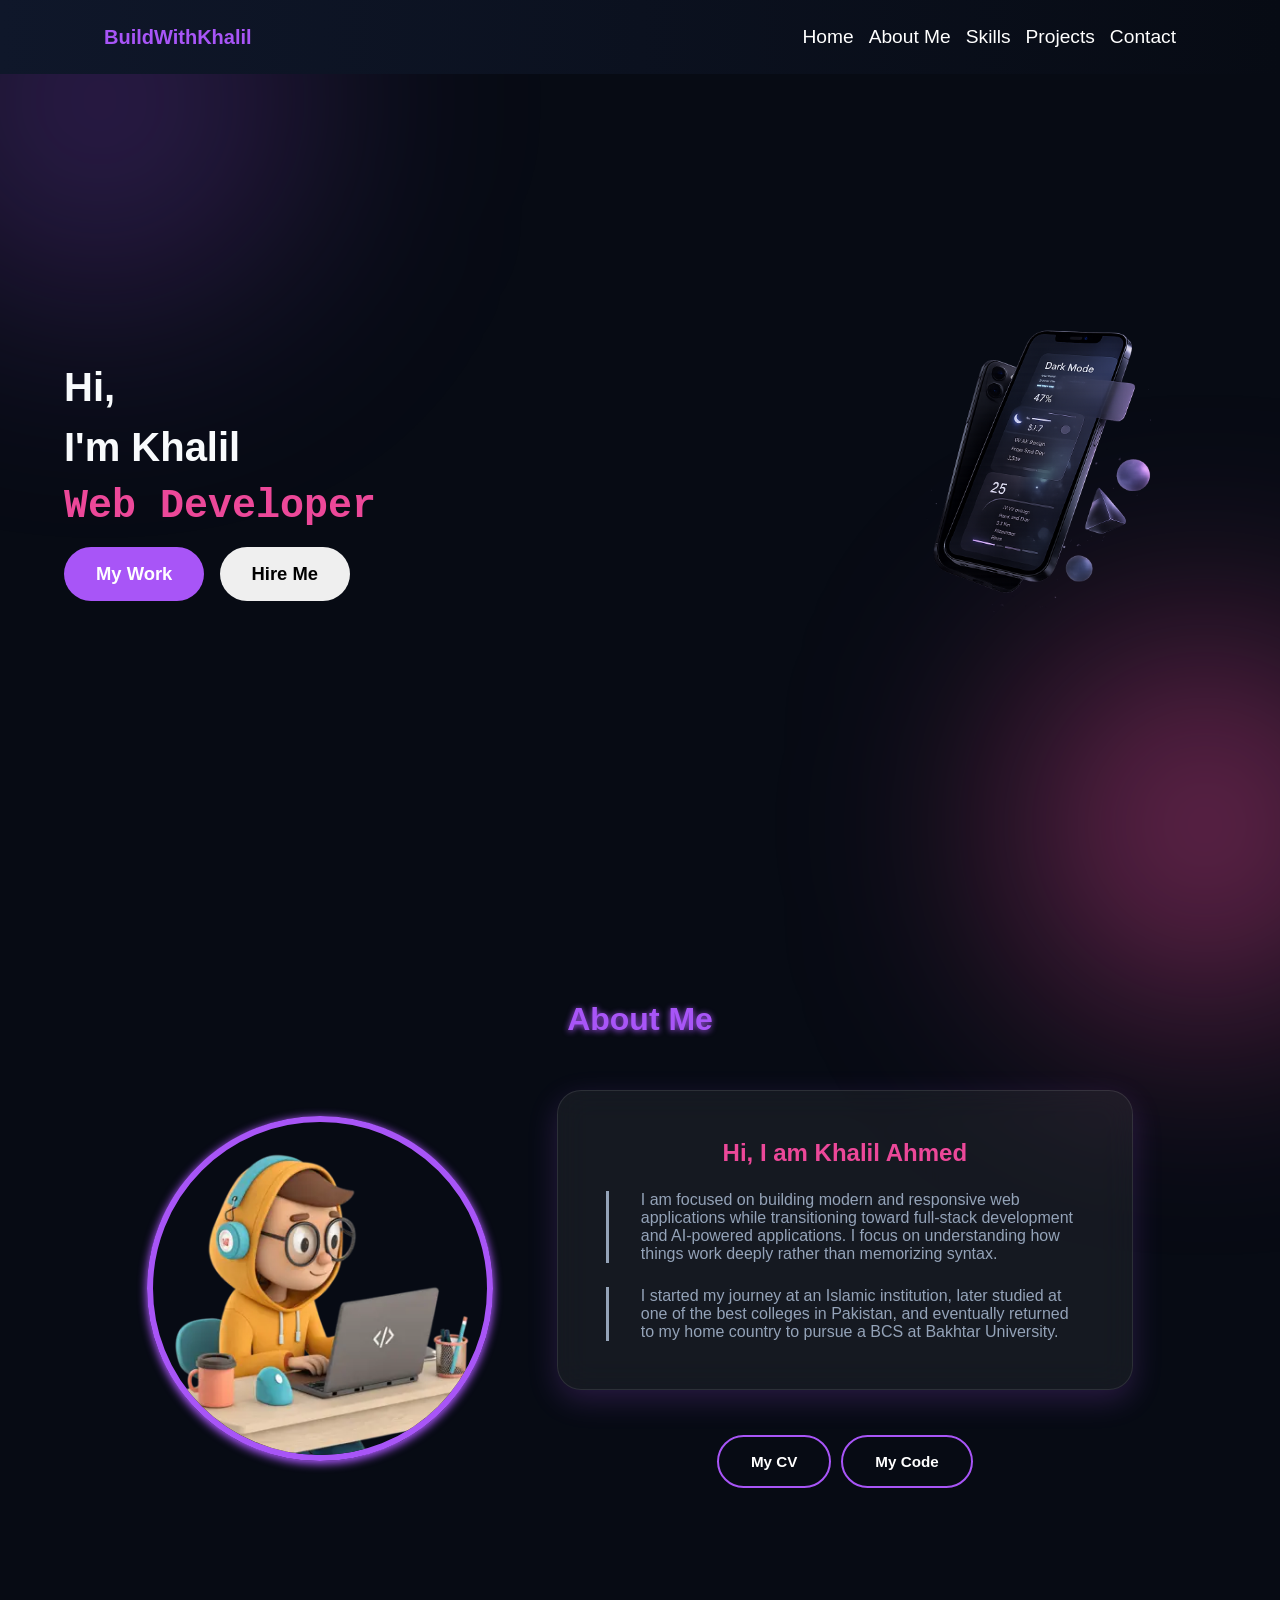
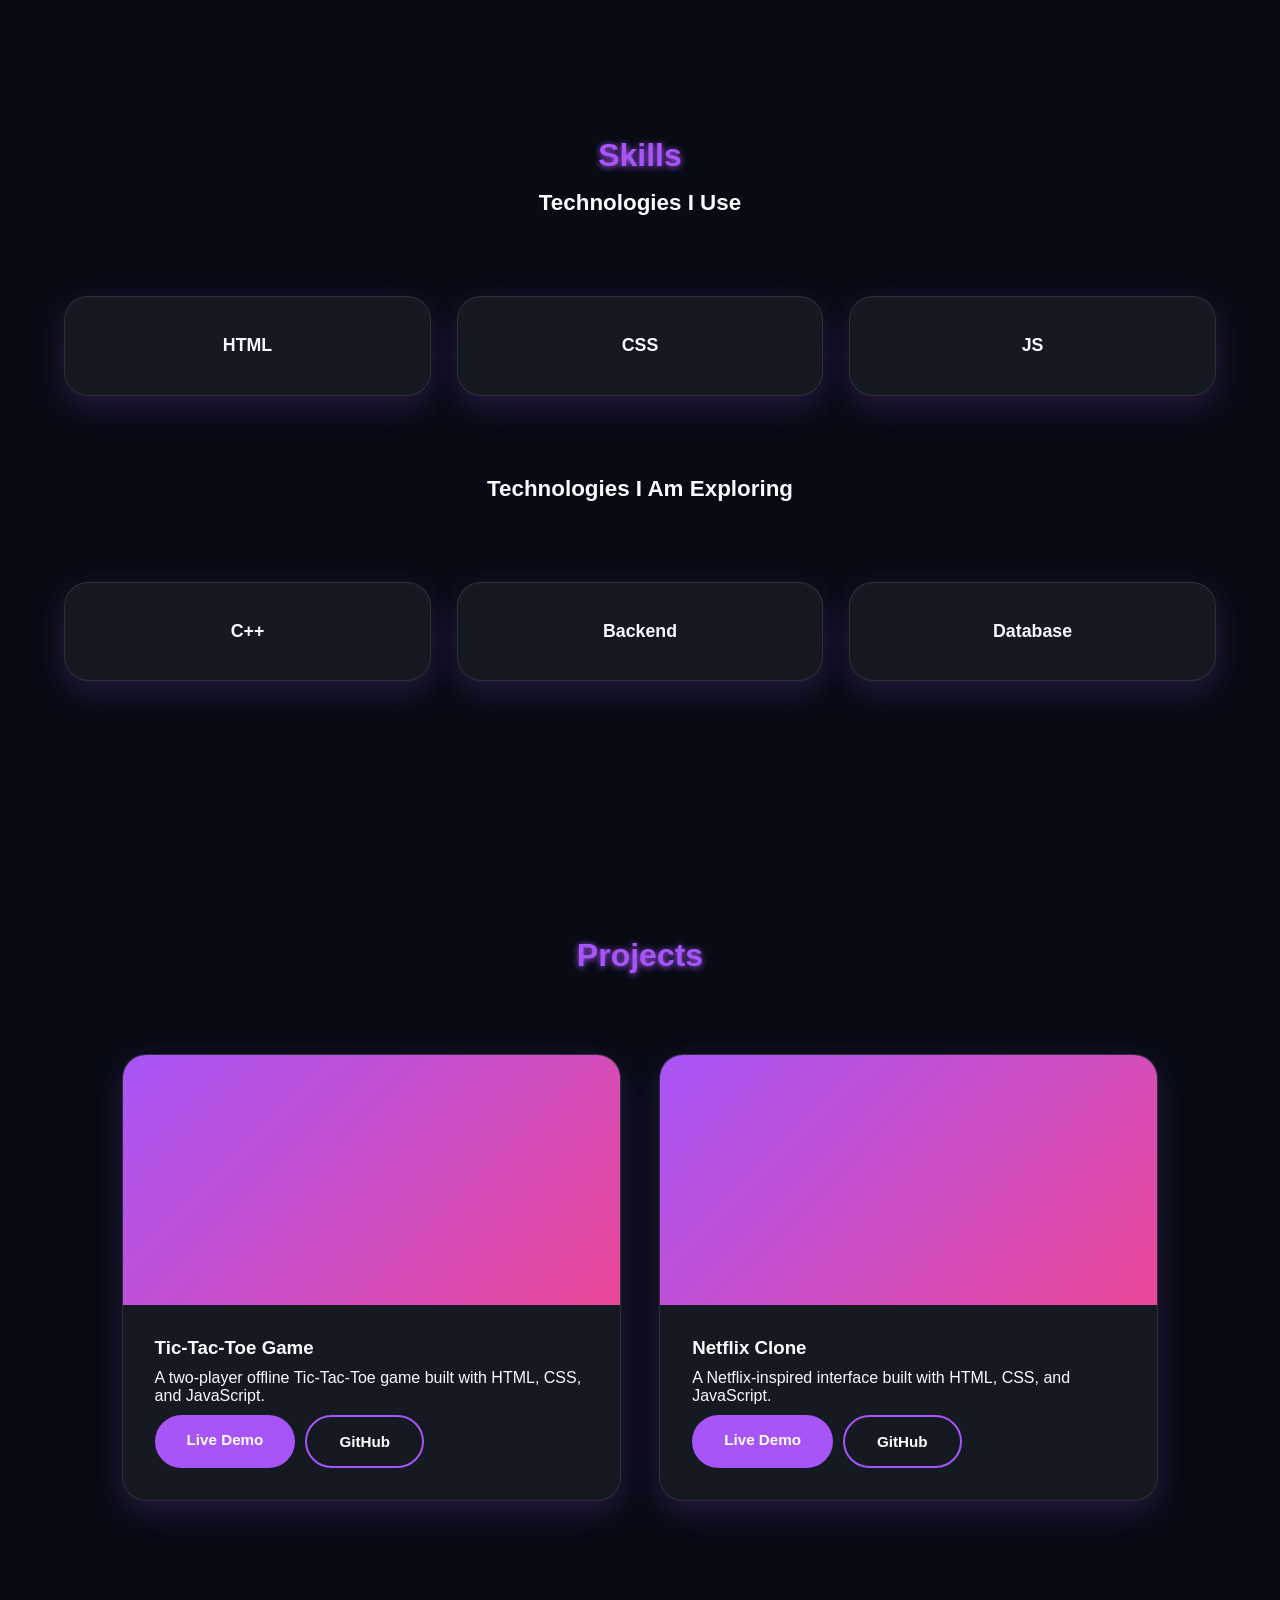
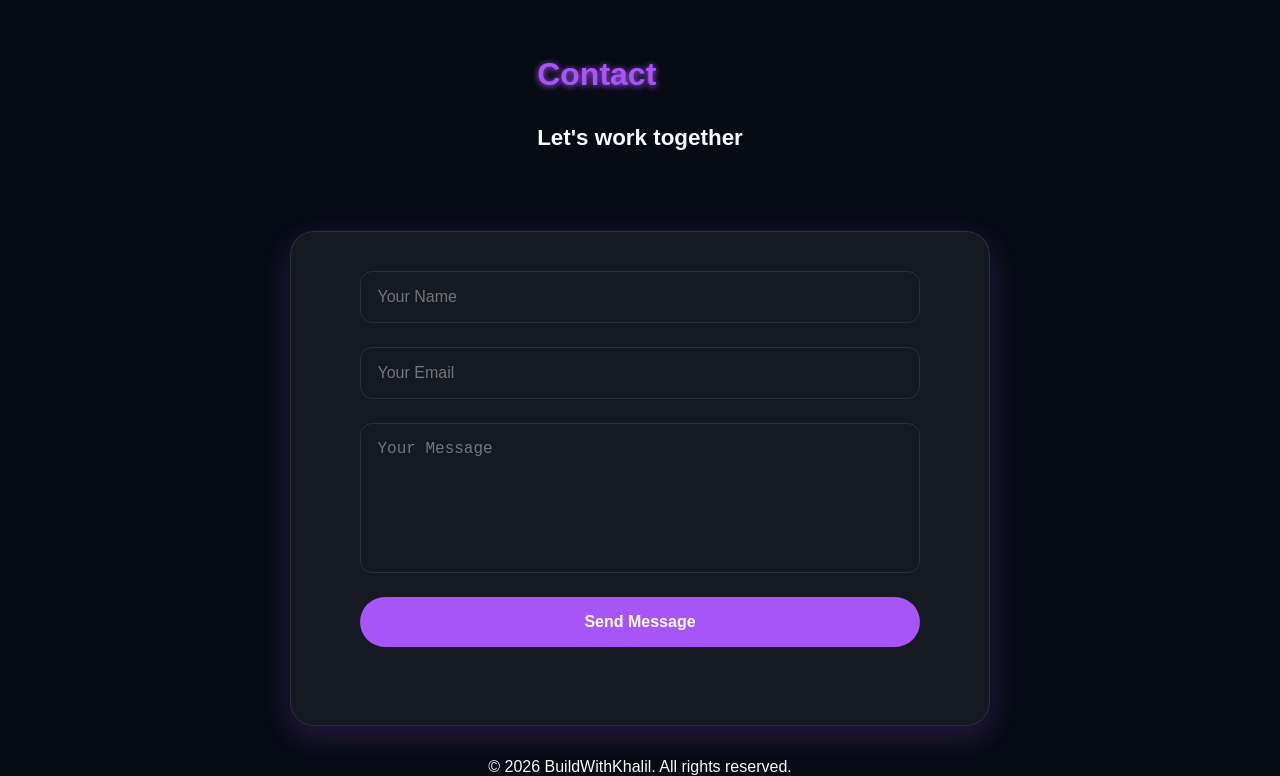
==== commit eecc0cbb: "more enhancement Enhancement: such as hero-image media queries, etc." ====
--- a/index.html
+++ b/index.html
@@ -94,21 +94,21 @@
       <!-- Skills Section -->
       <section class="skills-section section" id="skills">
         <div class="skills-titles">
-          <h1 class="section-title skill-section-title" id="skillSectionTitle">
+          <h1 class="section-title">
             Skills
           </h1>
           <h2>Technologies I Use</h2>
         </div>
         <div class="skills-cards-container">
-          <div class="glass-card skill-card"><h3>HTML5</h3></div>
-          <div class="glass-card skill-card"><h3>CSS3</h3></div>
-          <div class="glass-card skill-card"><h3>JavaScript</h3></div>
+          <div class="glass-card skills-card"><h3>HTML</h3></div>
+          <div class="glass-card skills-card"><h3>CSS</h3></div>
+          <div class="glass-card skills-card"><h3>JS</h3></div>
         </div>
           <h2>Technologies I Am Exploring</h2>
         <div class="skills-cards-container">
-          <div class="glass-card skill-card"><h3>C++</h3></div>
-          <div class="glass-card skill-card"><h3>Database</h3></div>
-          <div class="glass-card skill-card"><h3>Advanced JS</h3></div>
+          <div class="glass-card skills-card"><h3>C++</h3></div>
+          <div class="glass-card skills-card"><h3>Backend</h3></div>
+          <div class="glass-card skills-card"><h3>Database</h3></div>
         </div>
       </section>
 
@@ -206,7 +206,7 @@
 
     <!-- Footer -->
     <footer>
-  <p>© 2026 BuildWithKhalil. All rights reserved.</p>
+  <p> © 2026 BuildWithKhalil. All rights reserved.</p>
 </footer>
   </body>
 </html>
--- a/style.css
+++ b/style.css
@@ -61,27 +61,25 @@
   backdrop-filter: var(--blur);
 }
 .nav-container {
-  width: min(1200px, 90%);
+  width: min(1200px, 95%);
   margin-inline: auto;
-  padding: 1rem 0;
+  padding: 1rem 2%;
   display: flex;
   align-items: center;
   justify-content: space-between;
 }
 .logo {
-  text-decoration: none;
-  font-size: 1.05rem;
-  font-weight: 500;
+  font-size: 1rem;
+  font-weight: 600;
   color: var(--primary);
 }
 .nav-links {
-  font-size: 1rem;
-  display: flex;
-  gap: 6px;
+  font-size: 0.95rem;
+  display: flex;
+  gap: 4px;
 }
 .nav-links a {
   color: white;
-  text-decoration: none;
   transition: var(--transition);
 }
 nav .nav-links a:hover {
@@ -90,12 +88,12 @@
 
 /* Hero-Section */
 .hero-section {
-  min-height: calc(100vh - 80px);
+  min-height: calc(100vh - 90px);
   display: flex;
   flex-direction: column;
   align-items: center;
   justify-content: space-between;
-  gap: clamp(2rem, 6vw, 6rem);
+  gap: clamp(2rem, 5vw, 5rem);
 }
 .hero-texts {
   opacity: 0;
@@ -114,42 +112,38 @@
   font-family: "Courier New", Courier, monospace;
   color: var(--secondary);
 }
-
 .hero-btns {
   margin-top: 10px;
   display: flex;
-  gap: 1rem;
-}
-
+  gap: 0.95rem;
+}
 .hero-visuals {
-  width: clamp(240px, 35vw, 380px);
+  width: clamp(250px, 60vw, 350px);
   animation: floatUpAndDown 3s ease-in-out infinite;
+}
+@keyframes floatUpAndDown {
+  0% {
+    transform: translateY(0px);
+  }
+  50% {
+    transform: translateY(-20px);
+  }
+  100% {
+    transform: translateY(0px);
+  }
 }
 .hero-image {
   width: 100%;
   margin: 0;
   opacity: 0;
   transform: translateX(100px);
-  transition: opacity 1s ease, transform 1s ease;
-
-}
-@keyframes floatUpAndDown {
-  0%{
-    transform: translateY(0px);
-  }
-  50%{
-    transform: translateY(-20px);
-  }
-  100%{
-    transform: translateY(0px);
-  }
+  transition: 1s ease;
 }
 .hero-image img {
   display: block;
   width: 100%;
   height: auto;
 }
-
 .hero-image.active {
   opacity: 1;
   transform: translateX(0);
@@ -169,7 +163,7 @@
   align-items: center;
   justify-content: center;
   flex-direction: column;
-  gap: 30px;
+  gap: 2rem;
 }
 .about-section .about-materials {
   width: 100%;
@@ -180,7 +174,7 @@
   gap: 10px;
 }
 .about-materials .about-image {
-  width: 100%;
+  width: clamp(160px, 60vw, 250px);
   display: flex;
   align-items: center;
   justify-content: center;
@@ -195,8 +189,9 @@
 .about-image img {
   border: 6px solid var(--primary);
   border-radius: 50%;
-  width: 200px;
-  height: 200px;
+  width: 100%;
+  height: auto;
+  display: block;
   box-shadow: 0px 2px 8px 1px var(--primary);
 }
 .about-materials .about-text {
@@ -207,7 +202,7 @@
   flex-direction: column;
   align-items: center;
   justify-content: center;
-  gap: 15px;
+  gap: 10px;
   transform: translateX(100px);
   opacity: 0;
   transition: 1s ease;
@@ -248,9 +243,7 @@
   padding: 0.8rem 1.19rem;
 }
 .about-btns button a {
-  text-decoration: none;
   font-size: 1rem;
-  color: var(--primary-text);
   font-weight: bold;
 }
 
@@ -268,7 +261,7 @@
   align-items: center;
   justify-content: center;
   flex-direction: column;
-  gap: 10px;
+  gap: 1rem;
 }
 .skills-section h2 {
   font-weight: bolder;
@@ -281,14 +274,14 @@
   grid-template-columns: repeat(3, 1fr);
   gap: clamp(1rem, 2vw, 2rem);
 }
-.skill-card {
+.skills-card {
   text-align: center;
-  font-size: 1.2rem;
+  font-size: 0.95rem;
   font-weight: 600;
   padding: clamp(1rem, 3vw, 3rem);
   transition: 0.4s ease;
 }
-.skill-card:hover {
+.skills-card:hover {
   transform: translateY(-10px);
 }
 
@@ -309,9 +302,9 @@
 .project-card {
   overflow: hidden;
 }
-.project-card-container figure {
+.project-card figure {
   background: linear-gradient(135deg, var(--primary), var(--secondary));
-  height: 250px;
+  height: clamp(150px, 40vw, 250px);
 }
 .project-content {
   padding: 2rem;
@@ -371,8 +364,14 @@
   font-size: 1rem;
 }
 
+footer {
+  display: flex;
+  align-items: center;
+  justify-content: center;
+}
+
 /* Tablets */
-@media screen and (452px <= width <= 768px) {
+@media screen and (450px <= width <= 768px) {
   /* navbar */
   .nav-container {
     padding: 1.2rem 5%;
@@ -383,28 +382,20 @@
   }
   .nav-links {
     font-size: 1.05rem;
-    display: flex;
     gap: 10px;
   }
   /* hero */
   .hero-section {
-  display: grid;
-  grid-template-columns: 1fr 1fr;
-  align-items: center;
-  gap: 2rem;
-}
-  .hero-btns button {
-    font-size: 1.05rem;
+    display: flex;
+    flex-direction: row;
+    gap: clamp(1rem, 4vw, 4rem);
+  }
+  .hero-visuals {
+    width: clamp(200px, 60vw, 320px);
   }
 }
 /* Laptops */
 @media screen and (769px <= width <= 1024px) {
-  body {
-    background-color: var(--primary-bg);
-    color: var(--primary-text);
-    font-family: Arial, Helvetica, sans-serif;
-    overflow-x: visible;
-  }
   .nav-container {
     padding: 1.4rem 5%;
   }
@@ -417,12 +408,10 @@
     display: flex;
     gap: 12px;
   }
-
   /* Hero-Section */
   .hero-section {
     display: flex;
     flex-direction: row;
-    align-items: center;
     justify-content: space-evenly;
   }
   .hero-texts {
@@ -433,18 +422,6 @@
   .hero-btns button {
     font-size: 1.1rem;
   }
-  .hero-visuals {
-    flex: 0 1 clamp(260px, 35vw, 400px);
-  }
-  .hero-image {
-    width: 100%;
-    margin: 0;
-  }
-  .hero-image img {
-    display: block;
-    width: 100%;
-    height: auto;
-  }
   /* About Section */
   .about-section {
     min-height: 80vh;
@@ -456,24 +433,16 @@
     width: 100%;
     padding-top: 20px;
     display: flex;
-    align-items: center;
-    justify-content: center;
-    flex-direction: row;
+    flex-direction: row;
+    gap: 4rem;
   }
   .about-materials .about-image {
-    width: 40%;
-    /* height: 60%; */
-    display: flex;
-    align-items: center;
-    justify-content: center;
+    width: 30%;
   }
   .about-materials .about-text {
     width: 50%;
-    /* height: 60%; */
     display: flex;
     flex-direction: column;
-    align-items: center;
-    justify-content: center;
     gap: 15px;
   }
   .about-text .about-btns {
@@ -495,18 +464,14 @@
   }
   .nav-links {
     font-size: 1.2rem;
-    display: flex;
     gap: 15px;
   }
   /* Hero-Section */
   .hero-section {
-  width: 100%;
-  display: grid;
-  grid-template-columns: 1fr 1fr;
-  align-items: center;
-  gap: 3rem;
-}
-
+    display: flex;
+    flex-direction: row;
+    justify-content: space-evenly;
+  }
   .hero-texts {
     font-size: 1.2rem;
     flex: 1;
@@ -515,15 +480,6 @@
   .hero-btns button {
     font-size: 1.15rem;
   }
-  .hero-image {
-    width: 100%;
-    margin: 0;
-  }
-  .hero-image img {
-    display: block;
-    width: 100%;
-    height: auto;
-  }
   /* About Section */
   .about-section {
     min-height: 80vh;
@@ -535,23 +491,18 @@
     width: 100%;
     padding-top: 20px;
     display: flex;
-    align-items: center;
-    justify-content: center;
-    flex-direction: row;
+    flex-direction: row;
+    gap: 4rem;
   }
   .about-materials .about-image {
-    width: 40%;
-    display: flex;
-    align-items: center;
-    justify-content: center;
+    width: 30%;
+    display: flex;
   }
   .about-materials .about-text {
     padding-top: 0;
     width: 50%;
     display: flex;
     flex-direction: column;
-    align-items: center;
-    justify-content: center;
     gap: 15px;
   }
   .about-text .about-btns {
--- a/utilities.css
+++ b/utilities.css
@@ -10,8 +10,8 @@
   border: none;
   padding: 1rem 2rem;
   border-radius: 999px;
-  font-size: 1.05rem;
-  font-weight: 600;
+  font-size: 0.95rem;
+  font-weight: 550;
   transition: var(--transition);
 }
 .primary-btn {
@@ -61,6 +61,18 @@
 
 #formStatus {
   min-height: 1.5rem;
+  width: 90%;
+  margin-top: -0.5rem;
   text-align: center;
   font-size: 0.95rem;
+  font-weight: 600;
+  transition: opacity 0.3s ease;
+
 }
+#formStatus.success {
+  color: #4ade80;
+}
+
+#formStatus.error {
+  color: #f87171;
+}
